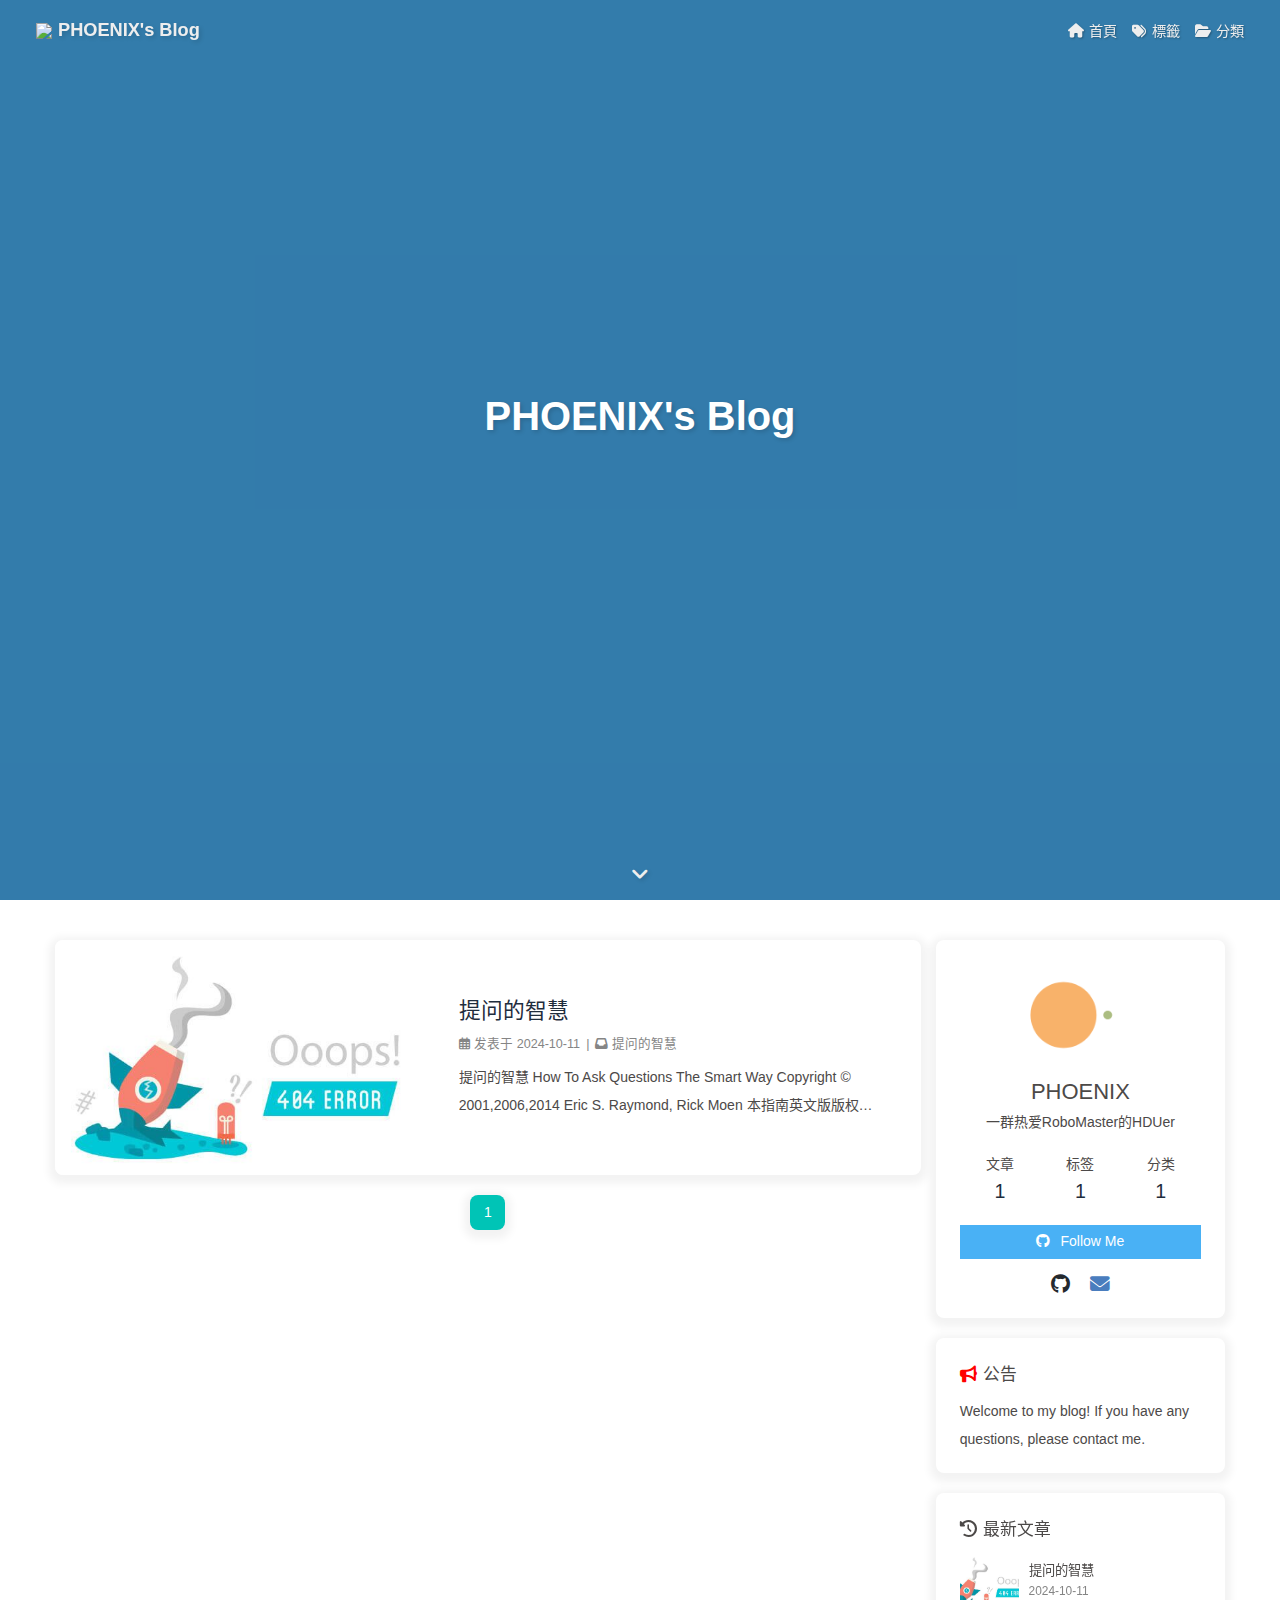
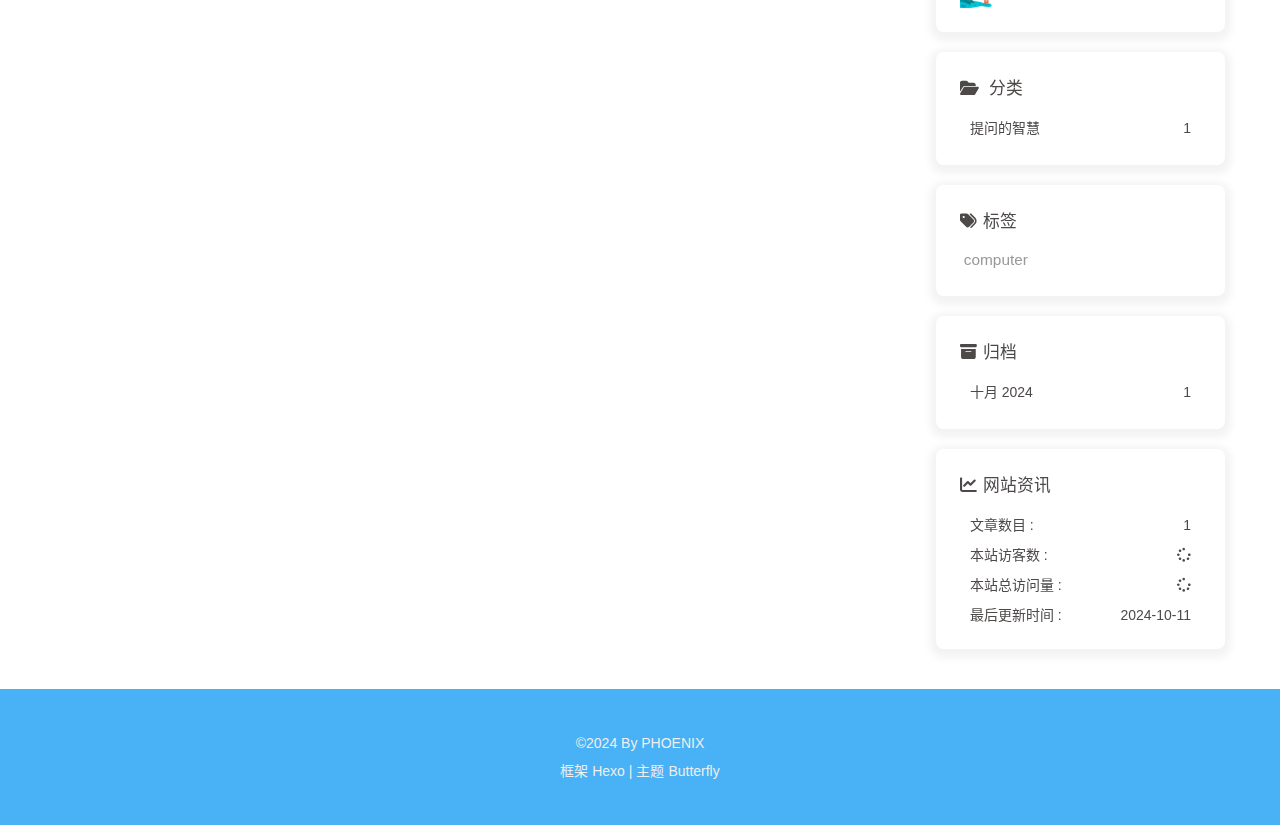
==== index.html @ f91ce066 "Site updated: 2024-10-11 20:58:29" ====
<!DOCTYPE html><html lang="zh-CN" data-theme="light"><head><meta charset="UTF-8"><meta http-equiv="X-UA-Compatible" content="IE=edge"><meta name="viewport" content="width=device-width, initial-scale=1.0,viewport-fit=cover"><title>PHOENIX's Blog - 风出东方，涅磐为凰</title><meta name="author" content="PHOENIX,null-qwerty@outlook.com"><meta name="copyright" content="PHOENIX"><meta name="format-detection" content="telephone=no"><meta name="theme-color" content="#ffffff"><meta name="description" content="一群热爱RoboMaster的HDUer">
<meta property="og:type" content="website">
<meta property="og:title" content="PHOENIX&#39;s Blog">
<meta property="og:url" content="https://hdu-phoenix.github.io/index.html">
<meta property="og:site_name" content="PHOENIX&#39;s Blog">
<meta property="og:description" content="一群热爱RoboMaster的HDUer">
<meta property="og:locale" content="zh_CN">
<meta property="og:image" content="https://raw.githubusercontent.com/Bob0817912/img-hosting/refs/heads/main/image/phoenix.png">
<meta property="article:author" content="PHOENIX">
<meta name="twitter:card" content="summary">
<meta name="twitter:image" content="https://raw.githubusercontent.com/Bob0817912/img-hosting/refs/heads/main/image/phoenix.png"><link rel="shortcut icon" href="/"><link rel="canonical" href="https://hdu-phoenix.github.io/index.html"><link rel="preconnect" href="//cdn.jsdelivr.net"/><link rel="preconnect" href="//busuanzi.ibruce.info"/><link rel="stylesheet" href="/css/index.css?v=4.13.0"><link rel="stylesheet" href="https://cdn.jsdelivr.net/npm/@fortawesome/fontawesome-free@6.5.1/css/all.min.css"><link rel="stylesheet" href="https://cdn.jsdelivr.net/npm/@fancyapps/ui@5.0.33/dist/fancybox/fancybox.min.css" media="print" onload="this.media='all'"><script>const GLOBAL_CONFIG = {
  root: '/',
  algolia: undefined,
  localSearch: undefined,
  translate: undefined,
  noticeOutdate: undefined,
  highlight: {"plugin":"highlight.js","highlightCopy":true,"highlightLang":true,"highlightHeightLimit":false},
  copy: {
    success: '复制成功',
    error: '复制错误',
    noSupport: '浏览器不支持'
  },
  relativeDate: {
    homepage: false,
    post: true
  },
  runtime: '',
  dateSuffix: {
    just: '刚刚',
    min: '分钟前',
    hour: '小时前',
    day: '天前',
    month: '个月前'
  },
  copyright: undefined,
  lightbox: 'fancybox',
  Snackbar: undefined,
  infinitegrid: {
    js: 'https://cdn.jsdelivr.net/npm/@egjs/infinitegrid@4.11.1/dist/infinitegrid.min.js',
    buttonText: '加载更多'
  },
  isPhotoFigcaption: true,
  islazyload: false,
  isAnchor: false,
  percent: {
    toc: true,
    rightside: true,
  },
  autoDarkmode: false
}</script><script id="config-diff">var GLOBAL_CONFIG_SITE = {
  title: 'PHOENIX\'s Blog',
  isPost: false,
  isHome: true,
  isHighlightShrink: false,
  isToc: false,
  postUpdate: '2024-10-11 20:58:25'
}</script><script>(win=>{
      win.saveToLocal = {
        set: (key, value, ttl) => {
          if (ttl === 0) return
          const now = Date.now()
          const expiry = now + ttl * 86400000
          const item = {
            value,
            expiry
          }
          localStorage.setItem(key, JSON.stringify(item))
        },
      
        get: key => {
          const itemStr = localStorage.getItem(key)
      
          if (!itemStr) {
            return undefined
          }
          const item = JSON.parse(itemStr)
          const now = Date.now()
      
          if (now > item.expiry) {
            localStorage.removeItem(key)
            return undefined
          }
          return item.value
        }
      }
    
      win.getScript = (url, attr = {}) => new Promise((resolve, reject) => {
        const script = document.createElement('script')
        script.src = url
        script.async = true
        script.onerror = reject
        script.onload = script.onreadystatechange = function() {
          const loadState = this.readyState
          if (loadState && loadState !== 'loaded' && loadState !== 'complete') return
          script.onload = script.onreadystatechange = null
          resolve()
        }

        Object.keys(attr).forEach(key => {
          script.setAttribute(key, attr[key])
        })

        document.head.appendChild(script)
      })
    
      win.getCSS = (url, id = false) => new Promise((resolve, reject) => {
        const link = document.createElement('link')
        link.rel = 'stylesheet'
        link.href = url
        if (id) link.id = id
        link.onerror = reject
        link.onload = link.onreadystatechange = function() {
          const loadState = this.readyState
          if (loadState && loadState !== 'loaded' && loadState !== 'complete') return
          link.onload = link.onreadystatechange = null
          resolve()
        }
        document.head.appendChild(link)
      })
    
      win.activateDarkMode = () => {
        document.documentElement.setAttribute('data-theme', 'dark')
        if (document.querySelector('meta[name="theme-color"]') !== null) {
          document.querySelector('meta[name="theme-color"]').setAttribute('content', '#0d0d0d')
        }
      }
      win.activateLightMode = () => {
        document.documentElement.setAttribute('data-theme', 'light')
        if (document.querySelector('meta[name="theme-color"]') !== null) {
          document.querySelector('meta[name="theme-color"]').setAttribute('content', '#ffffff')
        }
      }
      const t = saveToLocal.get('theme')
    
        if (t === 'dark') activateDarkMode()
        else if (t === 'light') activateLightMode()
      
      const asideStatus = saveToLocal.get('aside-status')
      if (asideStatus !== undefined) {
        if (asideStatus === 'hide') {
          document.documentElement.classList.add('hide-aside')
        } else {
          document.documentElement.classList.remove('hide-aside')
        }
      }
    
      const detectApple = () => {
        if(/iPad|iPhone|iPod|Macintosh/.test(navigator.userAgent)){
          document.documentElement.classList.add('apple')
        }
      }
      detectApple()
    })(window)</script><meta name="generator" content="Hexo 7.2.0"></head><body><div id="sidebar"><div id="menu-mask"></div><div id="sidebar-menus"><div class="avatar-img is-center"><img src="https://raw.githubusercontent.com/Bob0817912/img-hosting/refs/heads/main/image/phoenix.png" onerror="onerror=null;src='/img/friend_404.gif'" alt="avatar"/></div><div class="sidebar-site-data site-data is-center"><a href="/archives/"><div class="headline">文章</div><div class="length-num">1</div></a><a href="/tags/"><div class="headline">标签</div><div class="length-num">1</div></a><a href="/categories/"><div class="headline">分类</div><div class="length-num">1</div></a></div><hr class="custom-hr"/><div class="menus_items"><div class="menus_item"><a class="site-page" href="/"><i class="fa-fw fas fa-home"></i><span> 首頁</span></a></div><div class="menus_item"><a class="site-page" href="/tags/"><i class="fa-fw fas fa-tags"></i><span> 標籤</span></a></div><div class="menus_item"><a class="site-page" href="/categories/"><i class="fa-fw fas fa-folder-open"></i><span> 分類</span></a></div></div></div></div><div class="page" id="body-wrap"><header class="full_page" id="page-header" style="background-image: url('https://raw.githubusercontent.com/Bob0817912/img-hosting/refs/heads/main/image/robomaster_grey.jpeg')"><nav id="nav"><span id="blog-info"><a href="/" title="PHOENIX's Blog"><img class="site-icon" src="https://raw.githubusercontent.com/Bob0817912/img-hosting/refs/heads/main/image/phoenix.png"/><span class="site-name">PHOENIX's Blog</span></a></span><div id="menus"><div class="menus_items"><div class="menus_item"><a class="site-page" href="/"><i class="fa-fw fas fa-home"></i><span> 首頁</span></a></div><div class="menus_item"><a class="site-page" href="/tags/"><i class="fa-fw fas fa-tags"></i><span> 標籤</span></a></div><div class="menus_item"><a class="site-page" href="/categories/"><i class="fa-fw fas fa-folder-open"></i><span> 分類</span></a></div></div><div id="toggle-menu"><a class="site-page" href="javascript:void(0);"><i class="fas fa-bars fa-fw"></i></a></div></div></nav><div id="site-info"><h1 id="site-title">PHOENIX's Blog</h1><div id="site_social_icons"><a class="social-icon" href="https://github.com/HDU-PHOENIX" target="_blank" title="Github"><i class="fab fa-github" style="color: #24292e;"></i></a><a class="social-icon" href="mailto:null-qwerty@outlook.com" target="_blank" title="Email"><i class="fas fa-envelope" style="color: #4a7dbe;"></i></a></div></div><div id="scroll-down"><i class="fas fa-angle-down scroll-down-effects"></i></div></header><main class="layout" id="content-inner"><div class="recent-posts" id="recent-posts"><div class="recent-post-item"><div class="post_cover left"><a href="/2024/10/11/%E6%8F%90%E9%97%AE%E7%9A%84%E6%99%BA%E6%85%A7/" title="提问的智慧"><img class="post-bg" src="https://raw.githubusercontent.com/Bob0817912/img-hosting/main/image/how_to_study.png" onerror="this.onerror=null;this.src='/img/404.jpg'" alt="提问的智慧"></a></div><div class="recent-post-info"><a class="article-title" href="/2024/10/11/%E6%8F%90%E9%97%AE%E7%9A%84%E6%99%BA%E6%85%A7/" title="提问的智慧">提问的智慧</a><div class="article-meta-wrap"><span class="post-meta-date"><i class="far fa-calendar-alt"></i><span class="article-meta-label">发表于</span><time datetime="2024-10-11T12:49:00.000Z" title="发表于 2024-10-11 20:49:00">2024-10-11</time></span><span class="article-meta"><span class="article-meta-separator">|</span><i class="fas fa-inbox"></i><a class="article-meta__categories" href="/categories/%E6%8F%90%E9%97%AE%E7%9A%84%E6%99%BA%E6%85%A7/">提问的智慧</a></span></div><div class="content">提问的智慧
How To Ask Questions The Smart Way
Copyright © 2001,2006,2014 Eric S. Raymond, Rick Moen
本指南英文版版权为 Eric S. Raymond, Rick Moen 所有。
原文网址：http://www.catb.org/~esr/faqs/smart-questions.html
Copyleft 2001 by D.H.Grand(nOBODY/Ginux), 2010 by Gasolin, 2015 by Ryan Wu
本中文指南是基于原文 3.10 版以及 2010 年由 Gasolin 所翻译版本的最新翻译；
协助指出翻译问题，请发 issue，或直接发 pull request 给我。
本文另有繁體中文版。
原文版本历史目录
提问的智慧
原文版本历史
目录
声明
简介
在提问之前
当你提问时
慎选提问的论坛
Stack Overflow
网站和 IRC 论坛
第二步，使用项目邮件列表
使用有意义且描述明确的标题
使问题容易回复
使用清晰、正确、精准且合乎语法的语句
使用易 ...</div></div></div><nav id="pagination"><div class="pagination"><span class="page-number current">1</span></div></nav></div><div class="aside-content" id="aside-content"><div class="card-widget card-info"><div class="is-center"><div class="avatar-img"><img src="https://raw.githubusercontent.com/Bob0817912/img-hosting/refs/heads/main/image/phoenix.png" onerror="this.onerror=null;this.src='/img/friend_404.gif'" alt="avatar"/></div><div class="author-info__name">PHOENIX</div><div class="author-info__description">一群热爱RoboMaster的HDUer</div></div><div class="card-info-data site-data is-center"><a href="/archives/"><div class="headline">文章</div><div class="length-num">1</div></a><a href="/tags/"><div class="headline">标签</div><div class="length-num">1</div></a><a href="/categories/"><div class="headline">分类</div><div class="length-num">1</div></a></div><a id="card-info-btn" target="_blank" rel="noopener" href="https://github.com/HDU-PHOENIX"><i class="fab fa-github"></i><span>Follow Me</span></a><div class="card-info-social-icons is-center"><a class="social-icon" href="https://github.com/HDU-PHOENIX" target="_blank" title="Github"><i class="fab fa-github" style="color: #24292e;"></i></a><a class="social-icon" href="mailto:null-qwerty@outlook.com" target="_blank" title="Email"><i class="fas fa-envelope" style="color: #4a7dbe;"></i></a></div></div><div class="card-widget card-announcement"><div class="item-headline"><i class="fas fa-bullhorn fa-shake"></i><span>公告</span></div><div class="announcement_content">Welcome to my blog! If you have any questions, please contact me.</div></div><div class="sticky_layout"><div class="card-widget card-recent-post"><div class="item-headline"><i class="fas fa-history"></i><span>最新文章</span></div><div class="aside-list"><div class="aside-list-item"><a class="thumbnail" href="/2024/10/11/%E6%8F%90%E9%97%AE%E7%9A%84%E6%99%BA%E6%85%A7/" title="提问的智慧"><img src="https://raw.githubusercontent.com/Bob0817912/img-hosting/main/image/how_to_study.png" onerror="this.onerror=null;this.src='/img/404.jpg'" alt="提问的智慧"/></a><div class="content"><a class="title" href="/2024/10/11/%E6%8F%90%E9%97%AE%E7%9A%84%E6%99%BA%E6%85%A7/" title="提问的智慧">提问的智慧</a><time datetime="2024-10-11T12:49:00.000Z" title="发表于 2024-10-11 20:49:00">2024-10-11</time></div></div></div></div><div class="card-widget card-categories"><div class="item-headline">
            <i class="fas fa-folder-open"></i>
            <span>分类</span>
            
            </div>
            <ul class="card-category-list" id="aside-cat-list">
            <li class="card-category-list-item "><a class="card-category-list-link" href="/categories/%E6%8F%90%E9%97%AE%E7%9A%84%E6%99%BA%E6%85%A7/"><span class="card-category-list-name">提问的智慧</span><span class="card-category-list-count">1</span></a></li>
            </ul></div><div class="card-widget card-tags"><div class="item-headline"><i class="fas fa-tags"></i><span>标签</span></div><div class="card-tag-cloud"><a href="/tags/computer/" style="font-size: 1.1em; color: #999">computer</a></div></div><div class="card-widget card-archives"><div class="item-headline"><i class="fas fa-archive"></i><span>归档</span></div><ul class="card-archive-list"><li class="card-archive-list-item"><a class="card-archive-list-link" href="/archives/2024/10/"><span class="card-archive-list-date">十月 2024</span><span class="card-archive-list-count">1</span></a></li></ul></div><div class="card-widget card-webinfo"><div class="item-headline"><i class="fas fa-chart-line"></i><span>网站资讯</span></div><div class="webinfo"><div class="webinfo-item"><div class="item-name">文章数目 :</div><div class="item-count">1</div></div><div class="webinfo-item"><div class="item-name">本站访客数 :</div><div class="item-count" id="busuanzi_value_site_uv"><i class="fa-solid fa-spinner fa-spin"></i></div></div><div class="webinfo-item"><div class="item-name">本站总访问量 :</div><div class="item-count" id="busuanzi_value_site_pv"><i class="fa-solid fa-spinner fa-spin"></i></div></div><div class="webinfo-item"><div class="item-name">最后更新时间 :</div><div class="item-count" id="last-push-date" data-lastPushDate="2024-10-11T12:58:25.380Z"><i class="fa-solid fa-spinner fa-spin"></i></div></div></div></div></div></div></main><footer id="footer"><div id="footer-wrap"><div class="copyright">&copy;2024 By PHOENIX</div><div class="framework-info"><span>框架 </span><a target="_blank" rel="noopener" href="https://hexo.io">Hexo</a><span class="footer-separator">|</span><span>主题 </span><a target="_blank" rel="noopener" href="https://github.com/jerryc127/hexo-theme-butterfly">Butterfly</a></div></div></footer></div><div id="rightside"><div id="rightside-config-hide"><button id="darkmode" type="button" title="浅色和深色模式转换"><i class="fas fa-adjust"></i></button><button id="hide-aside-btn" type="button" title="单栏和双栏切换"><i class="fas fa-arrows-alt-h"></i></button></div><div id="rightside-config-show"><button id="rightside-config" type="button" title="设置"><i class="fas fa-cog fa-spin"></i></button><button id="go-up" type="button" title="回到顶部"><span class="scroll-percent"></span><i class="fas fa-arrow-up"></i></button></div></div><div><script src="/js/utils.js?v=4.13.0"></script><script src="/js/main.js?v=4.13.0"></script><script src="https://cdn.jsdelivr.net/npm/@fancyapps/ui@5.0.33/dist/fancybox/fancybox.umd.min.js"></script><div class="js-pjax"></div><script async data-pjax src="//busuanzi.ibruce.info/busuanzi/2.3/busuanzi.pure.mini.js"></script></div></body></html>
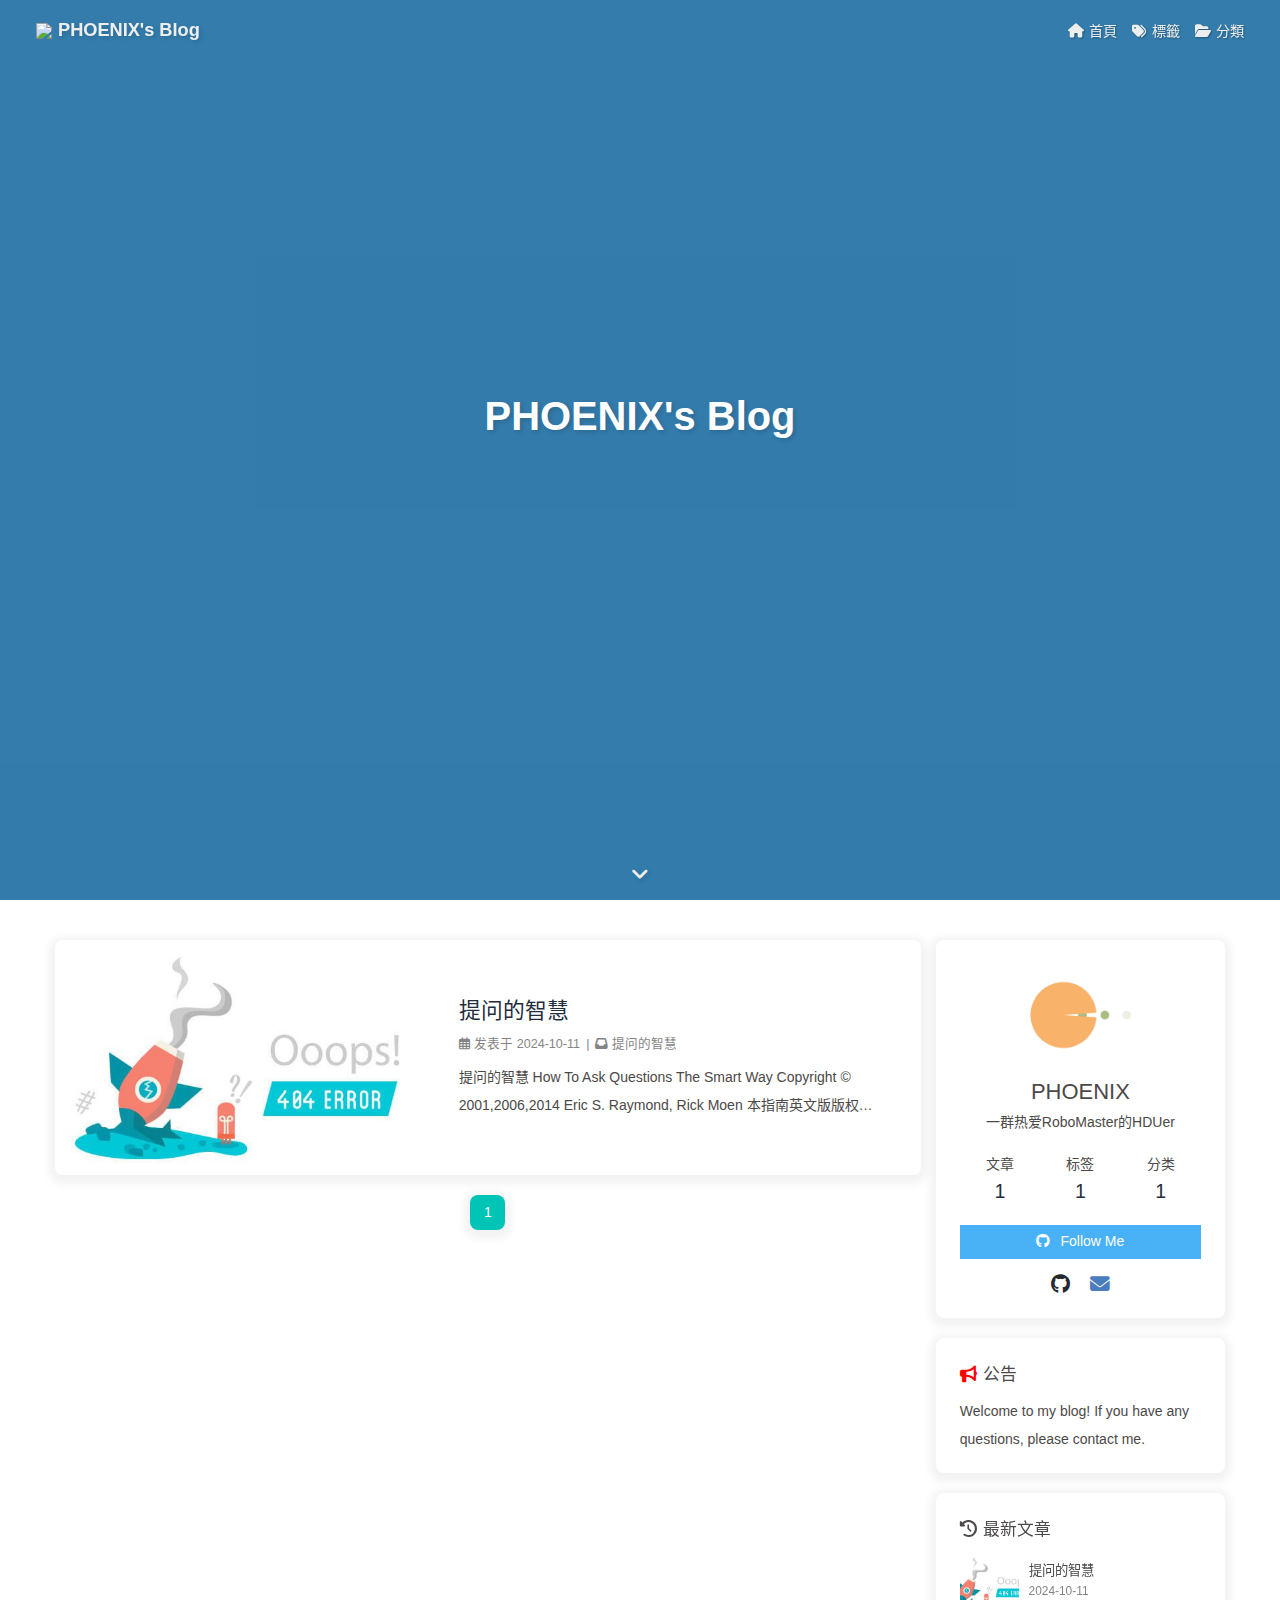
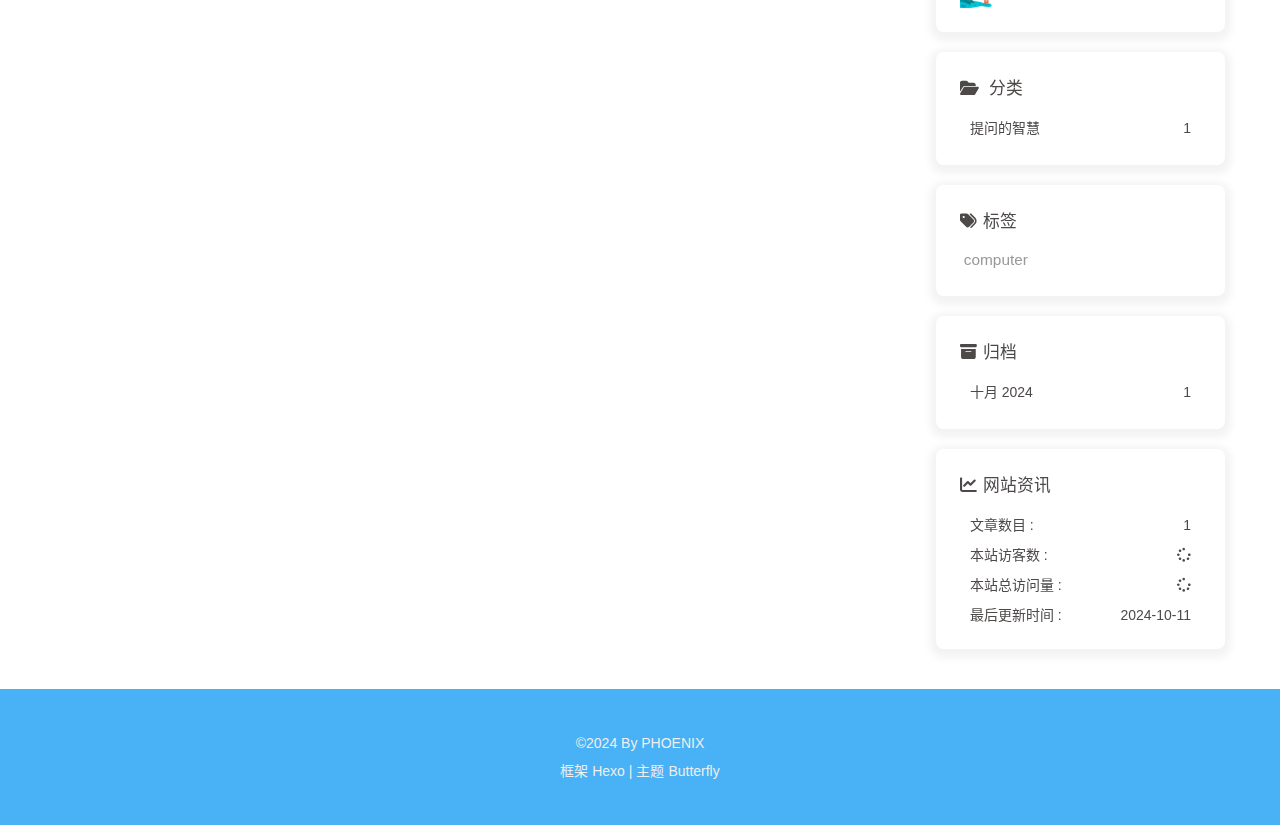
==== commit 3388d093: "Site updated: 2024-10-11 21:14:53" ====
--- a/index.html
+++ b/index.html
@@ -53,7 +53,7 @@
   isHome: true,
   isHighlightShrink: false,
   isToc: false,
-  postUpdate: '2024-10-11 20:58:25'
+  postUpdate: '2024-10-11 21:14:49'
 }</script><script>(win=>{
       win.saveToLocal = {
         set: (key, value, ttl) => {
@@ -150,7 +150,7 @@
         }
       }
       detectApple()
-    })(window)</script><meta name="generator" content="Hexo 7.2.0"></head><body><div id="sidebar"><div id="menu-mask"></div><div id="sidebar-menus"><div class="avatar-img is-center"><img src="https://raw.githubusercontent.com/Bob0817912/img-hosting/refs/heads/main/image/phoenix.png" onerror="onerror=null;src='/img/friend_404.gif'" alt="avatar"/></div><div class="sidebar-site-data site-data is-center"><a href="/archives/"><div class="headline">文章</div><div class="length-num">1</div></a><a href="/tags/"><div class="headline">标签</div><div class="length-num">1</div></a><a href="/categories/"><div class="headline">分类</div><div class="length-num">1</div></a></div><hr class="custom-hr"/><div class="menus_items"><div class="menus_item"><a class="site-page" href="/"><i class="fa-fw fas fa-home"></i><span> 首頁</span></a></div><div class="menus_item"><a class="site-page" href="/tags/"><i class="fa-fw fas fa-tags"></i><span> 標籤</span></a></div><div class="menus_item"><a class="site-page" href="/categories/"><i class="fa-fw fas fa-folder-open"></i><span> 分類</span></a></div></div></div></div><div class="page" id="body-wrap"><header class="full_page" id="page-header" style="background-image: url('https://raw.githubusercontent.com/Bob0817912/img-hosting/refs/heads/main/image/robomaster_grey.jpeg')"><nav id="nav"><span id="blog-info"><a href="/" title="PHOENIX's Blog"><img class="site-icon" src="https://raw.githubusercontent.com/Bob0817912/img-hosting/refs/heads/main/image/phoenix.png"/><span class="site-name">PHOENIX's Blog</span></a></span><div id="menus"><div class="menus_items"><div class="menus_item"><a class="site-page" href="/"><i class="fa-fw fas fa-home"></i><span> 首頁</span></a></div><div class="menus_item"><a class="site-page" href="/tags/"><i class="fa-fw fas fa-tags"></i><span> 標籤</span></a></div><div class="menus_item"><a class="site-page" href="/categories/"><i class="fa-fw fas fa-folder-open"></i><span> 分類</span></a></div></div><div id="toggle-menu"><a class="site-page" href="javascript:void(0);"><i class="fas fa-bars fa-fw"></i></a></div></div></nav><div id="site-info"><h1 id="site-title">PHOENIX's Blog</h1><div id="site_social_icons"><a class="social-icon" href="https://github.com/HDU-PHOENIX" target="_blank" title="Github"><i class="fab fa-github" style="color: #24292e;"></i></a><a class="social-icon" href="mailto:null-qwerty@outlook.com" target="_blank" title="Email"><i class="fas fa-envelope" style="color: #4a7dbe;"></i></a></div></div><div id="scroll-down"><i class="fas fa-angle-down scroll-down-effects"></i></div></header><main class="layout" id="content-inner"><div class="recent-posts" id="recent-posts"><div class="recent-post-item"><div class="post_cover left"><a href="/2024/10/11/%E6%8F%90%E9%97%AE%E7%9A%84%E6%99%BA%E6%85%A7/" title="提问的智慧"><img class="post-bg" src="https://raw.githubusercontent.com/Bob0817912/img-hosting/main/image/how_to_study.png" onerror="this.onerror=null;this.src='/img/404.jpg'" alt="提问的智慧"></a></div><div class="recent-post-info"><a class="article-title" href="/2024/10/11/%E6%8F%90%E9%97%AE%E7%9A%84%E6%99%BA%E6%85%A7/" title="提问的智慧">提问的智慧</a><div class="article-meta-wrap"><span class="post-meta-date"><i class="far fa-calendar-alt"></i><span class="article-meta-label">发表于</span><time datetime="2024-10-11T12:49:00.000Z" title="发表于 2024-10-11 20:49:00">2024-10-11</time></span><span class="article-meta"><span class="article-meta-separator">|</span><i class="fas fa-inbox"></i><a class="article-meta__categories" href="/categories/%E6%8F%90%E9%97%AE%E7%9A%84%E6%99%BA%E6%85%A7/">提问的智慧</a></span></div><div class="content">提问的智慧
+    })(window)</script><meta name="generator" content="Hexo 7.2.0"></head><body><div id="sidebar"><div id="menu-mask"></div><div id="sidebar-menus"><div class="avatar-img is-center"><img src="https://raw.githubusercontent.com/Bob0817912/img-hosting/refs/heads/main/image/phoenix.png" onerror="onerror=null;src='/img/friend_404.gif'" alt="avatar"/></div><div class="sidebar-site-data site-data is-center"><a href="/archives/"><div class="headline">文章</div><div class="length-num">1</div></a><a href="/tags/"><div class="headline">标签</div><div class="length-num">1</div></a><a href="/categories/"><div class="headline">分类</div><div class="length-num">1</div></a></div><hr class="custom-hr"/><div class="menus_items"><div class="menus_item"><a class="site-page" href="/"><i class="fa-fw fas fa-home"></i><span> 首頁</span></a></div><div class="menus_item"><a class="site-page" href="/tags/"><i class="fa-fw fas fa-tags"></i><span> 標籤</span></a></div><div class="menus_item"><a class="site-page" href="/categories/"><i class="fa-fw fas fa-folder-open"></i><span> 分類</span></a></div></div></div></div><div class="page" id="body-wrap"><header class="full_page" id="page-header" style="background-image: url('https://raw.githubusercontent.com/Bob0817912/img-hosting/refs/heads/main/image/linux.png')"><nav id="nav"><span id="blog-info"><a href="/" title="PHOENIX's Blog"><img class="site-icon" src="https://raw.githubusercontent.com/Bob0817912/img-hosting/refs/heads/main/image/phoenix.png"/><span class="site-name">PHOENIX's Blog</span></a></span><div id="menus"><div class="menus_items"><div class="menus_item"><a class="site-page" href="/"><i class="fa-fw fas fa-home"></i><span> 首頁</span></a></div><div class="menus_item"><a class="site-page" href="/tags/"><i class="fa-fw fas fa-tags"></i><span> 標籤</span></a></div><div class="menus_item"><a class="site-page" href="/categories/"><i class="fa-fw fas fa-folder-open"></i><span> 分類</span></a></div></div><div id="toggle-menu"><a class="site-page" href="javascript:void(0);"><i class="fas fa-bars fa-fw"></i></a></div></div></nav><div id="site-info"><h1 id="site-title">PHOENIX's Blog</h1><div id="site_social_icons"><a class="social-icon" href="https://github.com/HDU-PHOENIX" target="_blank" title="Github"><i class="fab fa-github" style="color: #24292e;"></i></a><a class="social-icon" href="mailto:null-qwerty@outlook.com" target="_blank" title="Email"><i class="fas fa-envelope" style="color: #4a7dbe;"></i></a></div></div><div id="scroll-down"><i class="fas fa-angle-down scroll-down-effects"></i></div></header><main class="layout" id="content-inner"><div class="recent-posts" id="recent-posts"><div class="recent-post-item"><div class="post_cover left"><a href="/2024/10/11/%E6%8F%90%E9%97%AE%E7%9A%84%E6%99%BA%E6%85%A7/" title="提问的智慧"><img class="post-bg" src="https://raw.githubusercontent.com/Bob0817912/img-hosting/main/image/how_to_study.png" onerror="this.onerror=null;this.src='/img/404.jpg'" alt="提问的智慧"></a></div><div class="recent-post-info"><a class="article-title" href="/2024/10/11/%E6%8F%90%E9%97%AE%E7%9A%84%E6%99%BA%E6%85%A7/" title="提问的智慧">提问的智慧</a><div class="article-meta-wrap"><span class="post-meta-date"><i class="far fa-calendar-alt"></i><span class="article-meta-label">发表于</span><time datetime="2024-10-11T12:49:00.000Z" title="发表于 2024-10-11 20:49:00">2024-10-11</time></span><span class="article-meta"><span class="article-meta-separator">|</span><i class="fas fa-inbox"></i><a class="article-meta__categories" href="/categories/%E6%8F%90%E9%97%AE%E7%9A%84%E6%99%BA%E6%85%A7/">提问的智慧</a></span></div><div class="content">提问的智慧
 How To Ask Questions The Smart Way
 Copyright © 2001,2006,2014 Eric S. Raymond, Rick Moen
 本指南英文版版权为 Eric S. Raymond, Rick Moen 所有。
@@ -181,4 +181,4 @@
             </div>
             <ul class="card-category-list" id="aside-cat-list">
             <li class="card-category-list-item "><a class="card-category-list-link" href="/categories/%E6%8F%90%E9%97%AE%E7%9A%84%E6%99%BA%E6%85%A7/"><span class="card-category-list-name">提问的智慧</span><span class="card-category-list-count">1</span></a></li>
-            </ul></div><div class="card-widget card-tags"><div class="item-headline"><i class="fas fa-tags"></i><span>标签</span></div><div class="card-tag-cloud"><a href="/tags/computer/" style="font-size: 1.1em; color: #999">computer</a></div></div><div class="card-widget card-archives"><div class="item-headline"><i class="fas fa-archive"></i><span>归档</span></div><ul class="card-archive-list"><li class="card-archive-list-item"><a class="card-archive-list-link" href="/archives/2024/10/"><span class="card-archive-list-date">十月 2024</span><span class="card-archive-list-count">1</span></a></li></ul></div><div class="card-widget card-webinfo"><div class="item-headline"><i class="fas fa-chart-line"></i><span>网站资讯</span></div><div class="webinfo"><div class="webinfo-item"><div class="item-name">文章数目 :</div><div class="item-count">1</div></div><div class="webinfo-item"><div class="item-name">本站访客数 :</div><div class="item-count" id="busuanzi_value_site_uv"><i class="fa-solid fa-spinner fa-spin"></i></div></div><div class="webinfo-item"><div class="item-name">本站总访问量 :</div><div class="item-count" id="busuanzi_value_site_pv"><i class="fa-solid fa-spinner fa-spin"></i></div></div><div class="webinfo-item"><div class="item-name">最后更新时间 :</div><div class="item-count" id="last-push-date" data-lastPushDate="2024-10-11T12:58:25.380Z"><i class="fa-solid fa-spinner fa-spin"></i></div></div></div></div></div></div></main><footer id="footer"><div id="footer-wrap"><div class="copyright">&copy;2024 By PHOENIX</div><div class="framework-info"><span>框架 </span><a target="_blank" rel="noopener" href="https://hexo.io">Hexo</a><span class="footer-separator">|</span><span>主题 </span><a target="_blank" rel="noopener" href="https://github.com/jerryc127/hexo-theme-butterfly">Butterfly</a></div></div></footer></div><div id="rightside"><div id="rightside-config-hide"><button id="darkmode" type="button" title="浅色和深色模式转换"><i class="fas fa-adjust"></i></button><button id="hide-aside-btn" type="button" title="单栏和双栏切换"><i class="fas fa-arrows-alt-h"></i></button></div><div id="rightside-config-show"><button id="rightside-config" type="button" title="设置"><i class="fas fa-cog fa-spin"></i></button><button id="go-up" type="button" title="回到顶部"><span class="scroll-percent"></span><i class="fas fa-arrow-up"></i></button></div></div><div><script src="/js/utils.js?v=4.13.0"></script><script src="/js/main.js?v=4.13.0"></script><script src="https://cdn.jsdelivr.net/npm/@fancyapps/ui@5.0.33/dist/fancybox/fancybox.umd.min.js"></script><div class="js-pjax"></div><script async data-pjax src="//busuanzi.ibruce.info/busuanzi/2.3/busuanzi.pure.mini.js"></script></div></body></html>+            </ul></div><div class="card-widget card-tags"><div class="item-headline"><i class="fas fa-tags"></i><span>标签</span></div><div class="card-tag-cloud"><a href="/tags/computer/" style="font-size: 1.1em; color: #999">computer</a></div></div><div class="card-widget card-archives"><div class="item-headline"><i class="fas fa-archive"></i><span>归档</span></div><ul class="card-archive-list"><li class="card-archive-list-item"><a class="card-archive-list-link" href="/archives/2024/10/"><span class="card-archive-list-date">十月 2024</span><span class="card-archive-list-count">1</span></a></li></ul></div><div class="card-widget card-webinfo"><div class="item-headline"><i class="fas fa-chart-line"></i><span>网站资讯</span></div><div class="webinfo"><div class="webinfo-item"><div class="item-name">文章数目 :</div><div class="item-count">1</div></div><div class="webinfo-item"><div class="item-name">本站访客数 :</div><div class="item-count" id="busuanzi_value_site_uv"><i class="fa-solid fa-spinner fa-spin"></i></div></div><div class="webinfo-item"><div class="item-name">本站总访问量 :</div><div class="item-count" id="busuanzi_value_site_pv"><i class="fa-solid fa-spinner fa-spin"></i></div></div><div class="webinfo-item"><div class="item-name">最后更新时间 :</div><div class="item-count" id="last-push-date" data-lastPushDate="2024-10-11T13:14:49.369Z"><i class="fa-solid fa-spinner fa-spin"></i></div></div></div></div></div></div></main><footer id="footer"><div id="footer-wrap"><div class="copyright">&copy;2024 By PHOENIX</div><div class="framework-info"><span>框架 </span><a target="_blank" rel="noopener" href="https://hexo.io">Hexo</a><span class="footer-separator">|</span><span>主题 </span><a target="_blank" rel="noopener" href="https://github.com/jerryc127/hexo-theme-butterfly">Butterfly</a></div></div></footer></div><div id="rightside"><div id="rightside-config-hide"><button id="darkmode" type="button" title="浅色和深色模式转换"><i class="fas fa-adjust"></i></button><button id="hide-aside-btn" type="button" title="单栏和双栏切换"><i class="fas fa-arrows-alt-h"></i></button></div><div id="rightside-config-show"><button id="rightside-config" type="button" title="设置"><i class="fas fa-cog fa-spin"></i></button><button id="go-up" type="button" title="回到顶部"><span class="scroll-percent"></span><i class="fas fa-arrow-up"></i></button></div></div><div><script src="/js/utils.js?v=4.13.0"></script><script src="/js/main.js?v=4.13.0"></script><script src="https://cdn.jsdelivr.net/npm/@fancyapps/ui@5.0.33/dist/fancybox/fancybox.umd.min.js"></script><div class="js-pjax"></div><script async data-pjax src="//busuanzi.ibruce.info/busuanzi/2.3/busuanzi.pure.mini.js"></script></div></body></html>